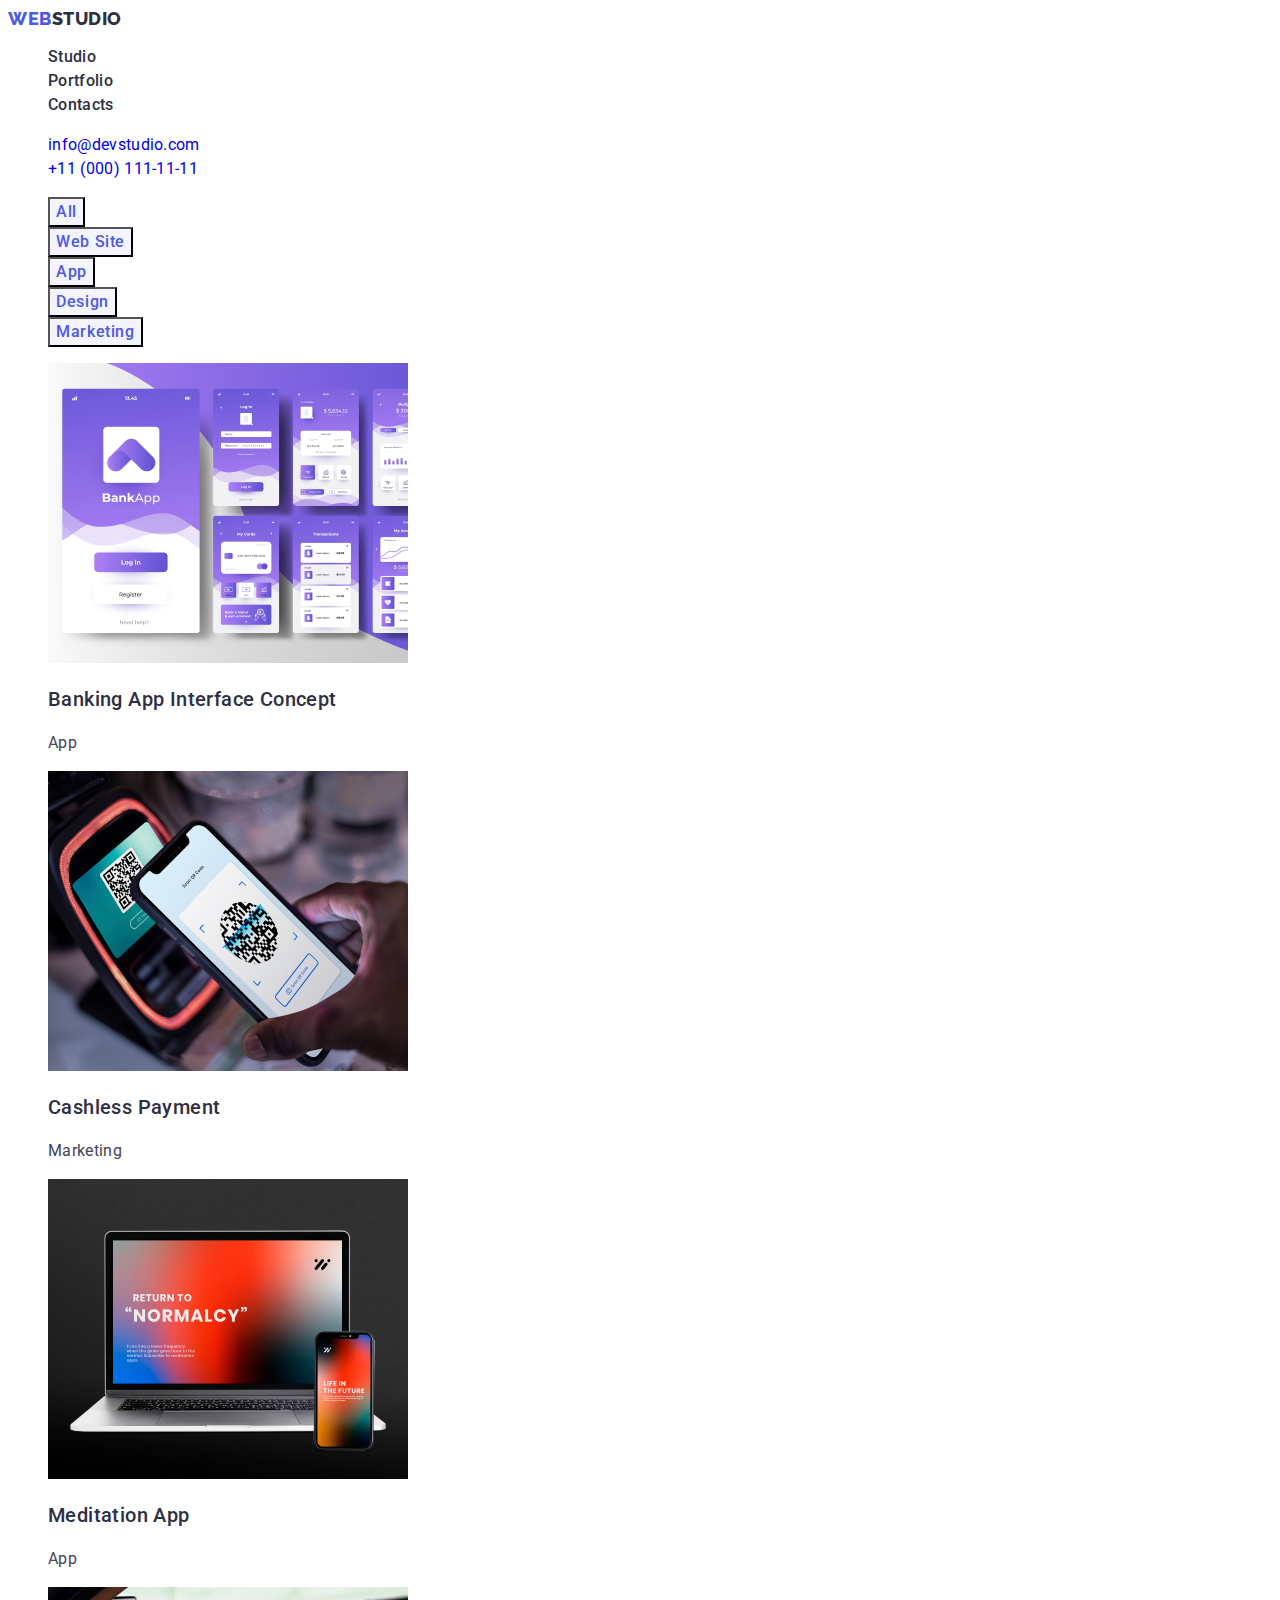
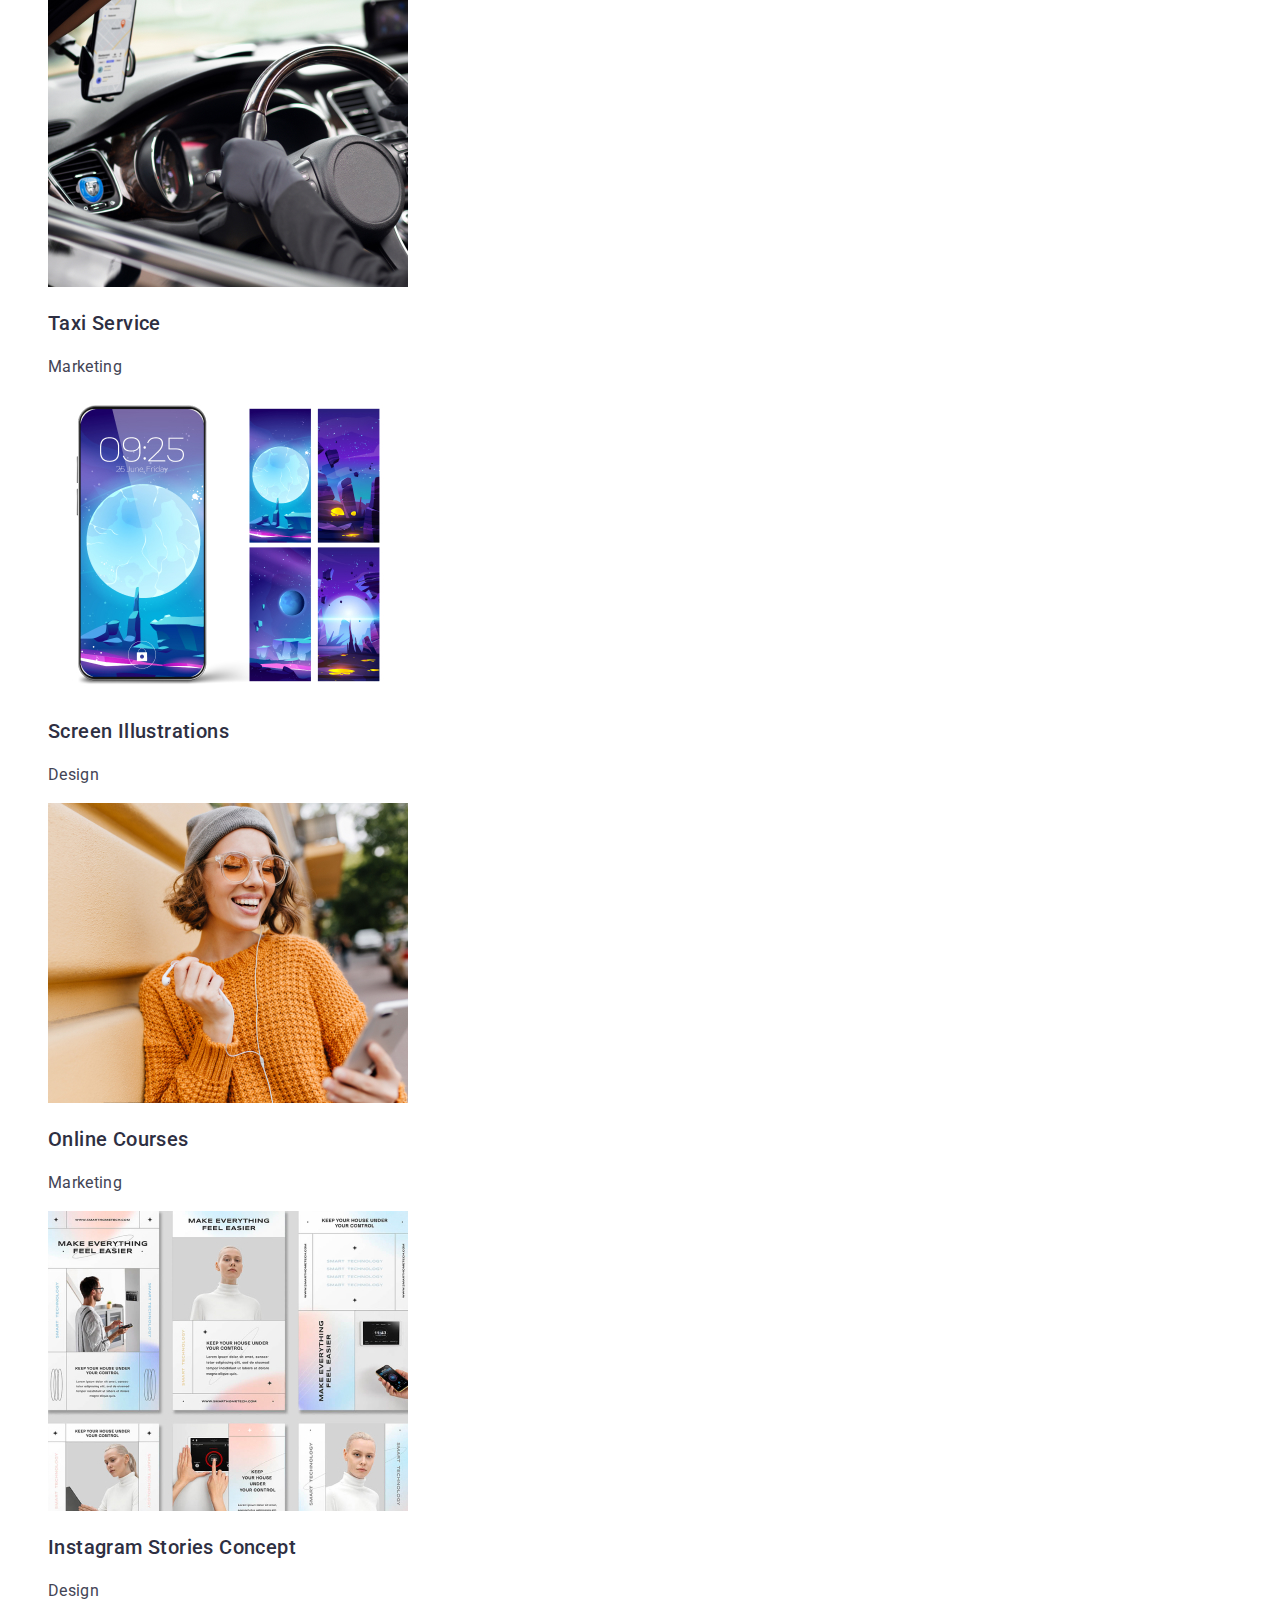
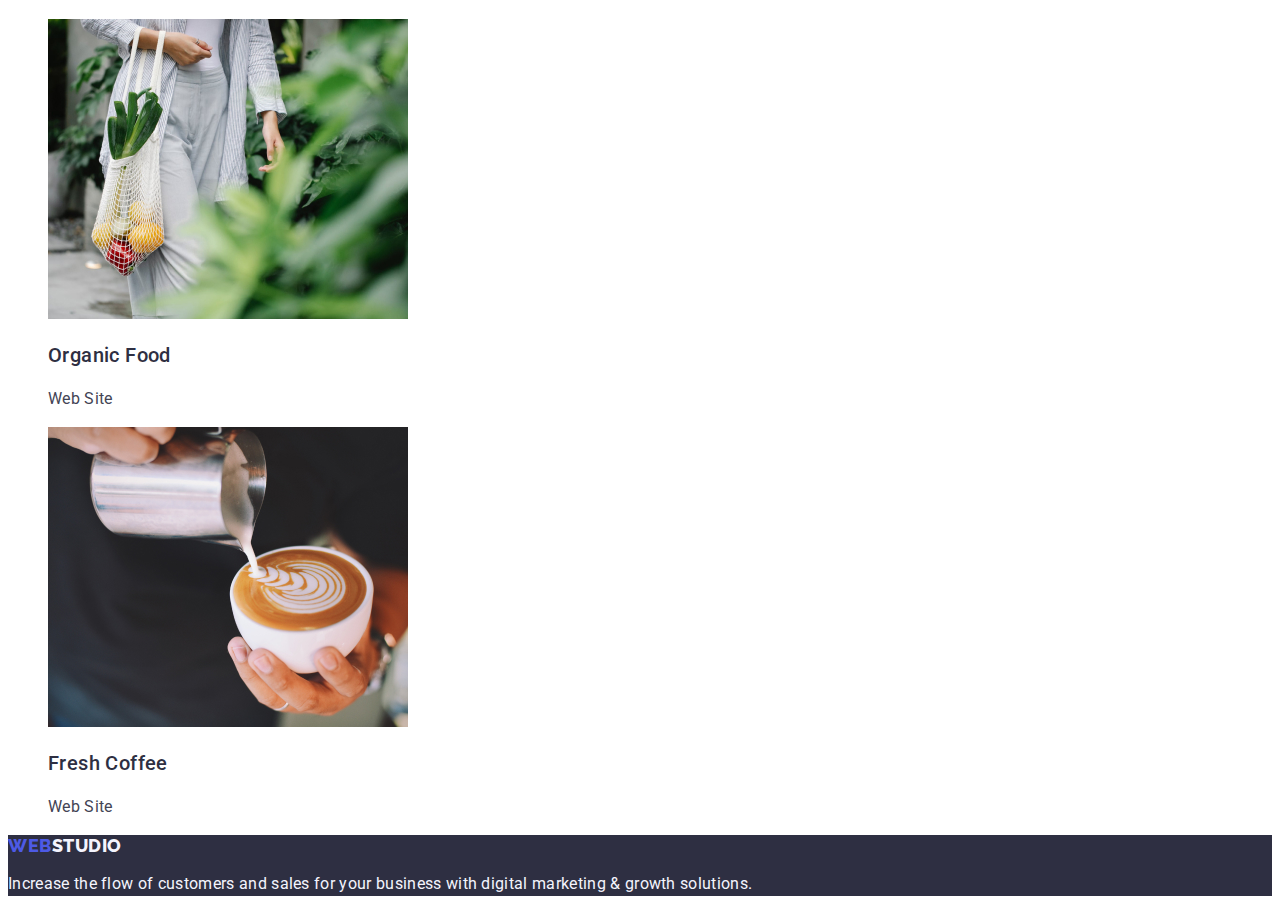
==== portfolio.html @ 7dcaf7c9 "href" ====
<!DOCTYPE html>
<html lang="en">
  <head>
    <meta charset="UTF-8" />
    <meta http-equiv="X-UA-Compatible" content="IE=edge" />
    <meta name="viewport" content="width=device-width, initial-scale=1.0" />
    <title>Portfolio</title>
    <link rel="stylesheet" href="./css/style.css" />
    <link rel="preconnect" href="https://fonts.googleapis.com" />
    <link rel="preconnect" href="https://fonts.gstatic.com" crossorigin />
    <link
      href="https://fonts.googleapis.com/css2?family=Raleway:wght@800&family=Roboto:wght@400;500;700;900&display=swap"
      rel="stylesheet"
    />
  </head>
  <body>
    <!-- HEADER -->
    <header class="page-header">
      <nav class="page-nav">
        <a class="logo link" href=".index.html"
          >Web<span class="second-part-logo-light-theme">Studio</span></a
        >
        <ul class="main-menu list">
          <li class="main-menu-item">
            <a class="main-menu-link link" href=".index.html">Studio</a>
          </li>
          <li class="main-menu-item">
            <a class="main-menu-link link" href=".portfolio.html">Portfolio</a>
          </li>
          <li class="main-menu-item">
            <a class="main-menu-link link" href="">Contacts</a>
          </li>
        </ul>
      </nav>
      <address class="contact-info">
        <ul class="contact-list list">
          <li class="contact-list-item">
            <a class="contact-list-link link" href="mailto:info@devstudio.com"
              >info@devstudio.com</a
            >
          </li>
          <li class="contact-list-item">
            <a class="contact-list-link link" href="tel:+110001111111">+11 (000) 111-11-11</a>
          </li>
        </ul>
      </address>
    </header>
    <main>
      <!-- PORTFOLIO-->
      <section class="portfolio">
        <ul class="filters-list list">
          <li class="filters-list-item"><button class="filters-list-btn">All</button></li>
          <li class="filters-list-item"><button class="filters-list-btn">Web Site</button></li>
          <li class="filters-list-item"><button class="filters-list-btn">App</button></li>
          <li class="filters-list-item"><button class="filters-list-btn">Design</button></li>
          <li class="filters-list-item"><button class="filters-list-btn">Marketing</button></li>
        </ul>
        <ul class="portfolio-list list">
          <li class="portfolio-list-item">
            <img
              src="./images/portfolio/banking-app-interface.jpg"
              alt="BankApp interface"
              width="360"
              height="300"
            />
            <h3 class="portfolio-list-name">Banking App Interface Concept</h3>
            <p class="portfolio-list-filter">App</p>
          </li>
          <li class="portfolio-list-item">
            <img
              src="./images/portfolio/cashless-payment.jpg"
              alt="Paying with smartphone"
              width="360"
              height="300"
            />
            <h3 class="portfolio-list-name">Cashless Payment</h3>
            <p class="portfolio-list-filter">Marketing</p>
          </li>
          <li class="portfolio-list-item">
            <img
              src="./images/portfolio/meditation-app.jpg"
              alt="Notebook with smartphone"
              width="360"
              height="300"
            />
            <h3 class="portfolio-list-name">Meditation App</h3>
            <p class="portfolio-list-filter">App</p>
          </li>
          <li class="portfolio-list-item">
            <img
              src="./images/portfolio/taxi-service.jpg"
              alt="Car with drivers hands"
              width="360"
              height="300"
            />
            <h3 class="portfolio-list-name">Taxi Service</h3>
            <p class="portfolio-list-filter">Marketing</p>
          </li>
          <li class="portfolio-list-item">
            <img
              class="portfolio-list-img"
              src="./images/portfolio/screen-illustrations.jpg"
              alt="Samrtphone with moon-theme"
              width="360"
              height="300"
            />
            <h3 class="portfolio-list-name">Screen Illustrations</h3>
            <p class="portfolio-list-filter">Design</p>
          </li>
          <li class="portfolio-list-item">
            <img
              class="portfolio-list-img"
              src="./images/portfolio/online-courses.jpg"
              alt="Girl speaking with smartphone"
              width="360"
              height="300"
            />
            <h3 class="portfolio-list-name">Online Courses</h3>
            <p class="portfolio-list-filter">Marketing</p>
          </li>
          <li class="portfolio-list-item">
            <img
              class="portfolio-list-img"
              src="./images/portfolio/instagram-stories.jpg"
              alt="Some futuristic concept"
              width="360"
              height="300"
            />
            <h3 class="portfolio-list-name">Instagram Stories Concept</h3>
            <p class="portfolio-list-filter">Design</p>
          </li>
          <li class="portfolio-list-item">
            <img
              class="portfolio-list-img"
              src="./images/portfolio/organic-food.jpg"
              alt="Walking women with vegetables"
              width="360"
              height="300"
            />
            <h3 class="portfolio-list-name">Organic Food</h3>
            <p class="portfolio-list-filter">Web Site</p>
          </li>
          <li class="portfolio-list-item">
            <img
              class="portfolio-list-img"
              src="./images/portfolio/fresh-coffee.jpg"
              alt="Making coffee"
              width="360"
              height="300"
            />
            <h3 class="portfolio-list-name">Fresh Coffee</h3>
            <p class="portfolio-list-filter">Web Site</p>
          </li>
        </ul>
      </section>
    </main>
    <footer class="page-footer">
      <a class="logo link" href="./index.html"
        >Web<span class="second-part-logo-dark-theme">Studio</span></a
      >
      <p class="footer-text">
        Increase the flow of customers and sales for your business with digital marketing & growth
        solutions.
      </p>
    </footer>
  </body>
</html>
---- css/style.css ----
:root {
  --main-font-family: 'Roboto', sans-serif;
  --logo: 'Raleway', sans-serif;
  --primary-color-light-theme: #f4f4fd;
  --secondary-color-light-theme: #ffffff;
  --primary-color-dark-theme: #2e2f42;
  --secondary-color-dark-theme: #434455;
  --primary-brand-color: #4d5ae5;
  --accent-color: #4048bf;
}

body {
  font-family: var(--main-font-family);
  color: #434455;
  background-color: #ffffff;
}

button {
  font-family: inherit;
  cursor: pointer;
}

.list {
  list-style: none;
}

.link {
  text-decoration: none;
}

/*=== COMPONENTS ===*/
.modal-opn-btn {
  font-weight: 500;
  font-size: 16px;
  line-height: 1.5;
  display: flex;
  align-items: center;
  letter-spacing: 0.04em;
  color: var(--secondary-color-light-theme);
  background-color: #4d5ae5;
}
.modal-opn-btn:hover,
.modal-opn-btn:focus {
  background-color: #4048bf;
}

.subtitle {
  font-weight: 700;
  font-size: 36px;
  line-height: 1.11;
  text-align: center;
  letter-spacing: 0.02em;
  text-transform: capitalize;
  color: var(--primary-color-dark-theme);
}

.logo {
  font-family: var(--logo);
  font-weight: 800;
  font-size: 18px;
  line-height: 1.17;
  display: flex;
  letter-spacing: 0.03em;
  text-transform: uppercase;
  color: #4d5ae5;
}

.second-part-logo-dark-theme {
  color: #f4f4fd;
}

.second-part-logo-light-theme {
  color: #2e2f42;
}

/*==================================== HEADER ====================================*/
.main-menu-link {
  font-weight: 500;
  font-size: 16px;
  line-height: 1.5;
  letter-spacing: 0.02em;
  color: var(--primary-color-dark-theme);
}
.main-menu-link:hover,
.main-menu-link:focus {
  color: #4048bf;
}

.contact-list-link {
  font-style: normal;
  font-weight: 400;
  font-size: 16px;
  line-height: 1.5;
  letter-spacing: 0.02em;
}
.contact-list-link:hover,
.contact-list-link:focus {
  color: #4048bf;
}
/*==================================== STUDIO ====================================*/
/*========== HERO ==========*/
.hero {
  background-color: var(--primary-color-dark-theme);
}

.main-title {
  font-weight: 700;
  font-size: 56px;
  line-height: 1.07;
  text-align: center;
  letter-spacing: 0.02em;
  color: var(--secondary-color-light-theme);
}

/*========== ABOUT ==========*/
.features-list-title {
  font-weight: 500;
  font-size: 20px;
  line-height: 1.2;
  letter-spacing: 0.02em;
  color: var(--primary-color-dark-theme);
}

.features-list-description {
  font-weight: 400;
  font-size: 16px;
  line-height: 1.5;
  letter-spacing: 0.02em;
}

/*========== COMPANY PRODUCTS ==========*/

/*========== TEAM MEMBERS ==========*/
.employees {
  background-color: var(--primary-color-light-theme);
}

.employees-list-item {
  background-color: var(--secondary-color-light-theme);
}

.employees-list-name {
  font-weight: 500;
  font-size: 20px;
  line-height: 1.2;
  letter-spacing: 0.02em;
  color: var(--primary-color-dark-theme);
}

.employees-list-position {
  font-weight: 400;
  font-size: 16px;
  line-height: 1.5;
  letter-spacing: 0.02em;
}

/*==================================== PORTFOLIO ====================================*/
.filters-list-btn {
  font-weight: 500;
  font-size: 16px;
  line-height: 1.5;
  display: flex;
  letter-spacing: 0.04em;
  color: #4d5ae5;
  background-color: var(--primary-color-light-theme);
}
.filters-list-btn:hover,
.filters-list-btn:focus {
  color: var(--secondary-color-light-theme);
  background-color: #4048bf;
}

.portfolio-list-name {
  font-weight: 500;
  font-size: 20px;
  line-height: 1.2;
  letter-spacing: 0.02em;
  color: var(--primary-color-dark-theme);
}

.portfolio-list-filter {
  font-weight: 400;
  font-size: 16px;
  line-height: 1.5;
  letter-spacing: 0.02em;
}
/*==================================== FOOTER ====================================*/
.page-footer {
  background-color: var(--primary-color-dark-theme);
}

.footer-text {
  font-weight: 400;
  font-size: 16px;
  line-height: 1.5;
  letter-spacing: 0.02em;
  color: var(--primary-color-light-theme);
}
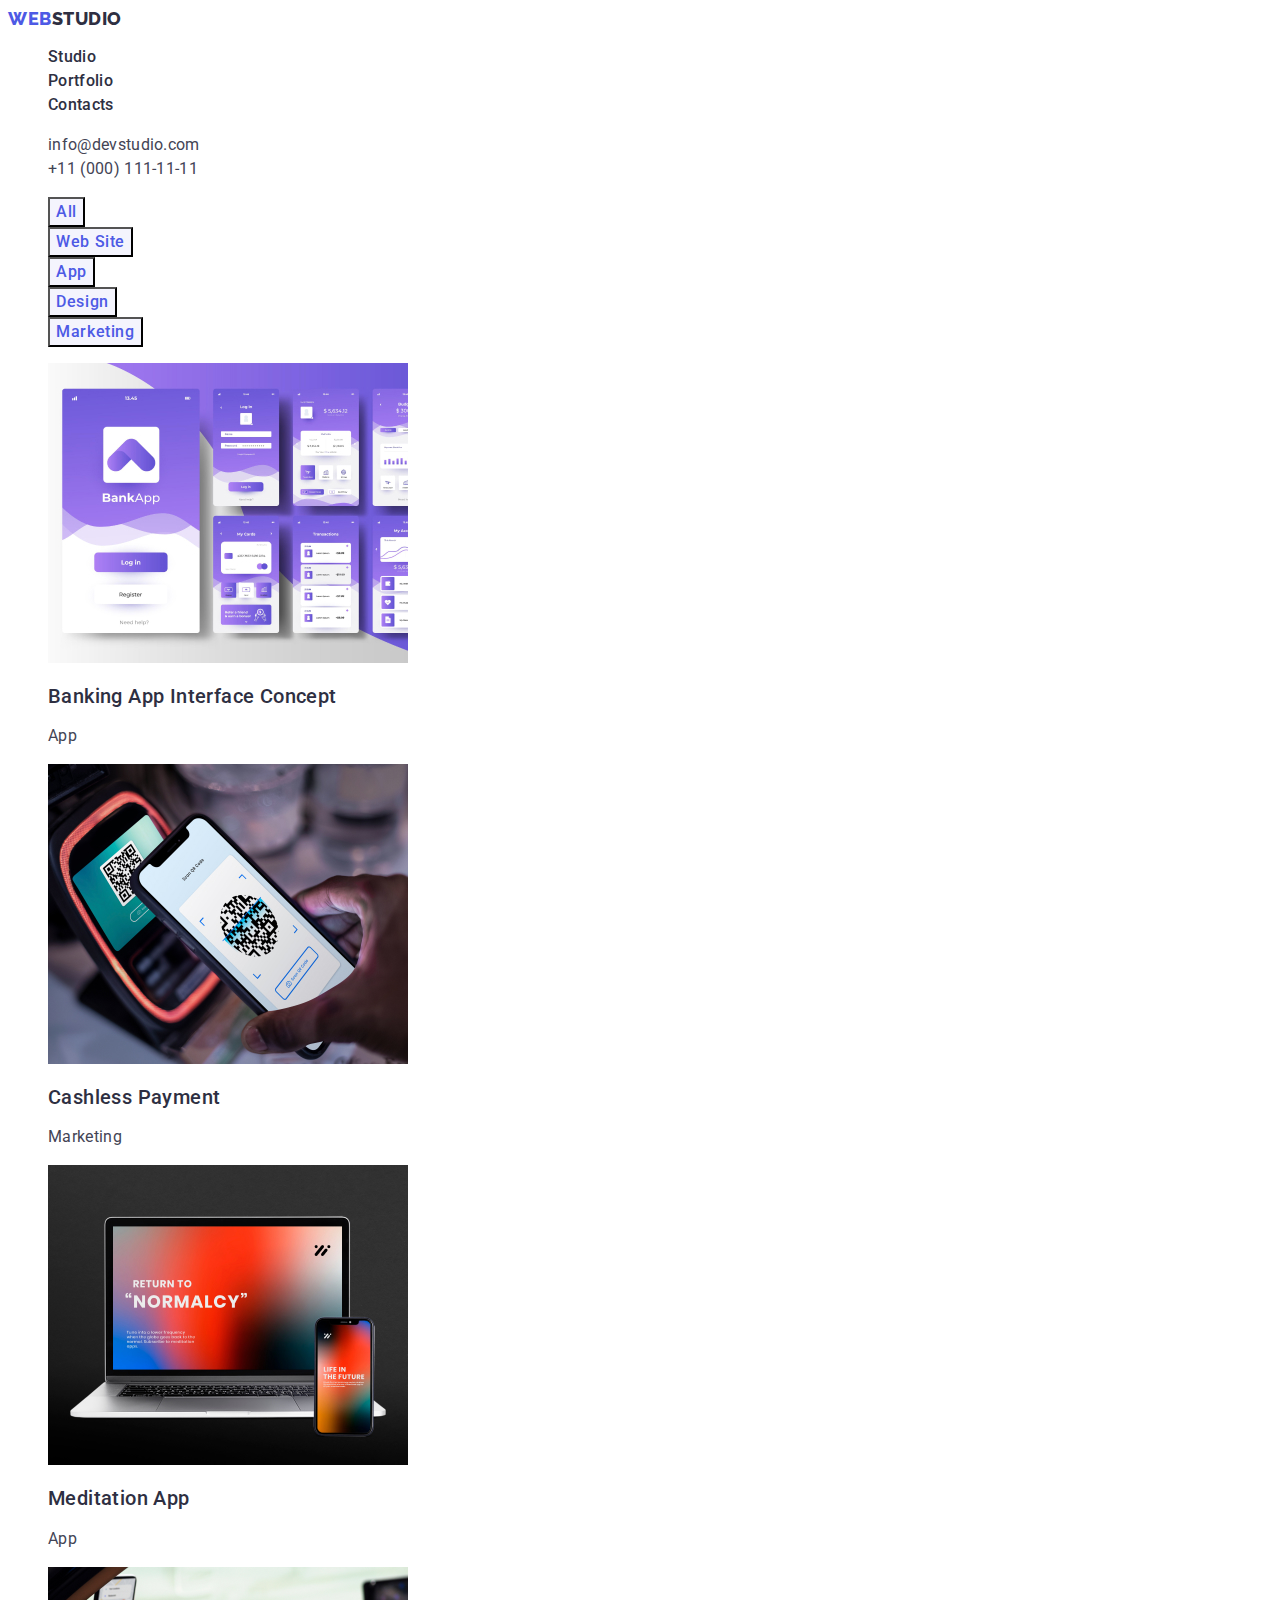
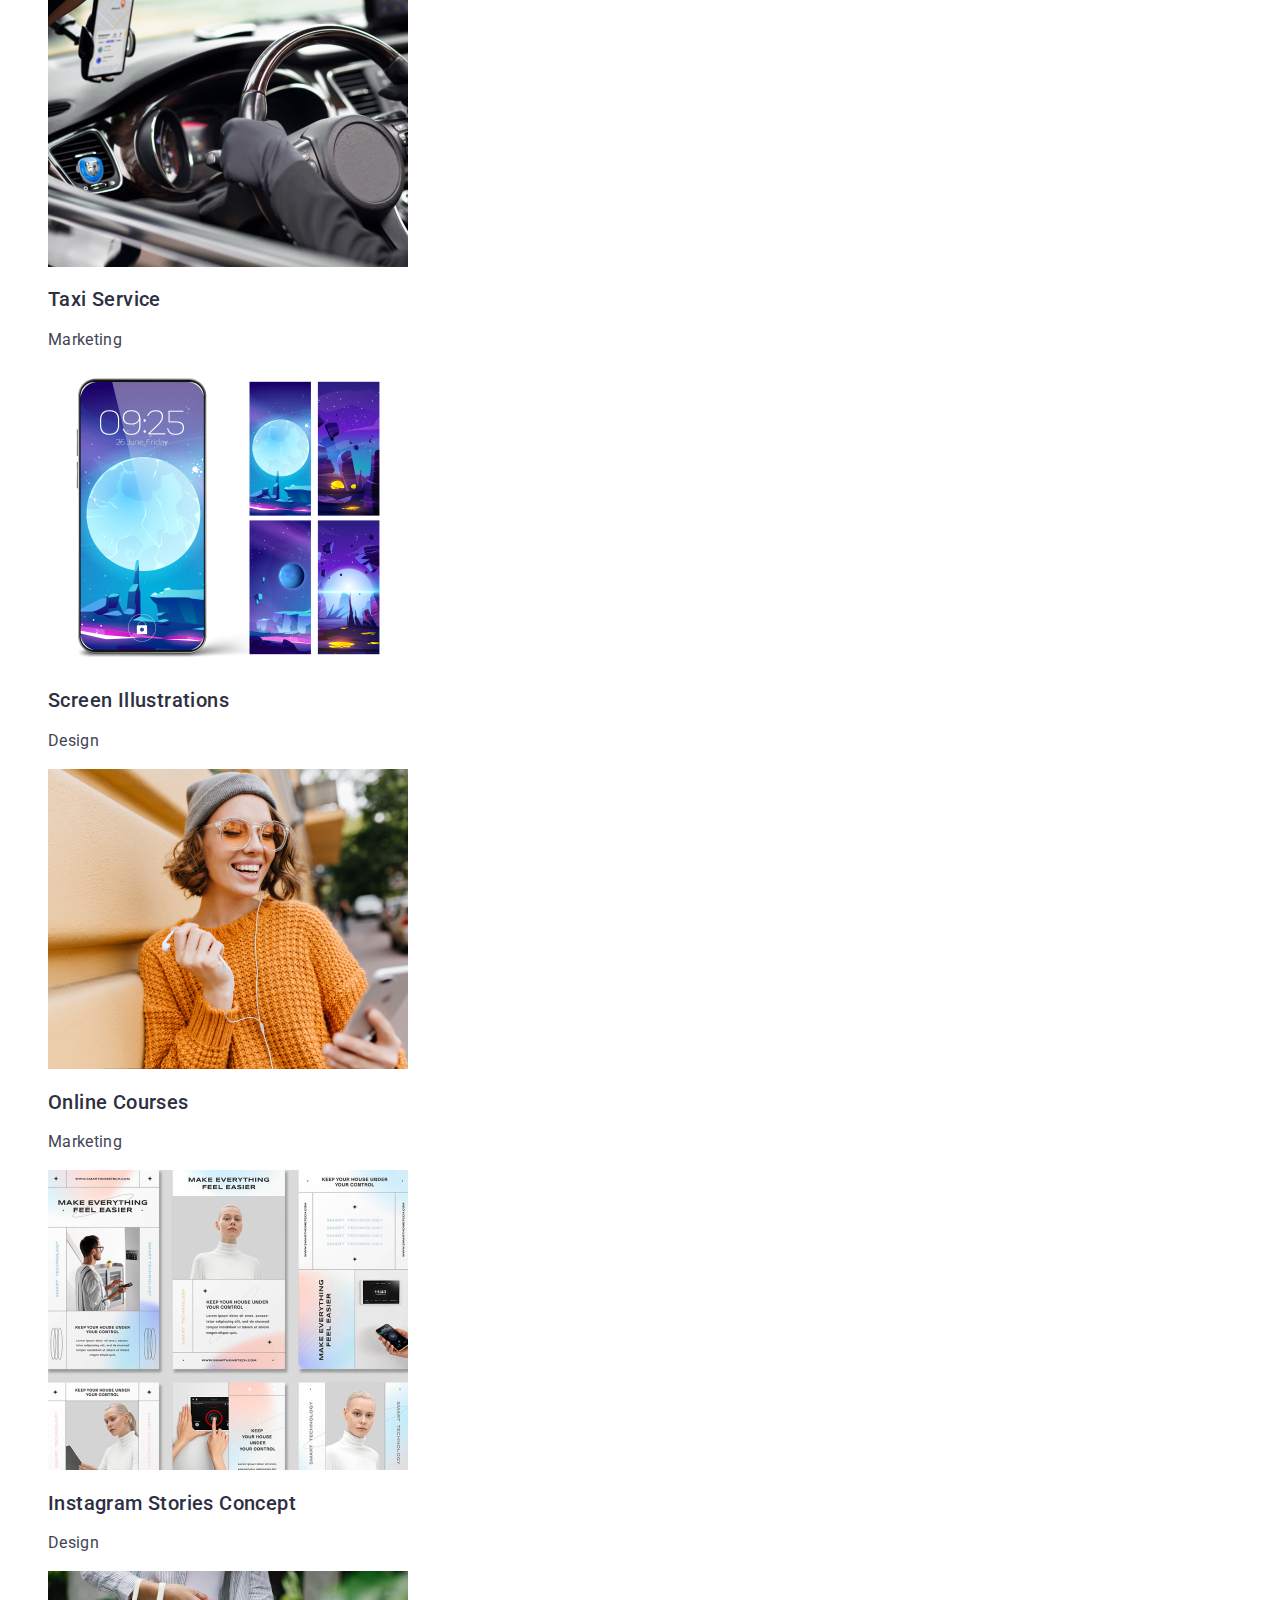
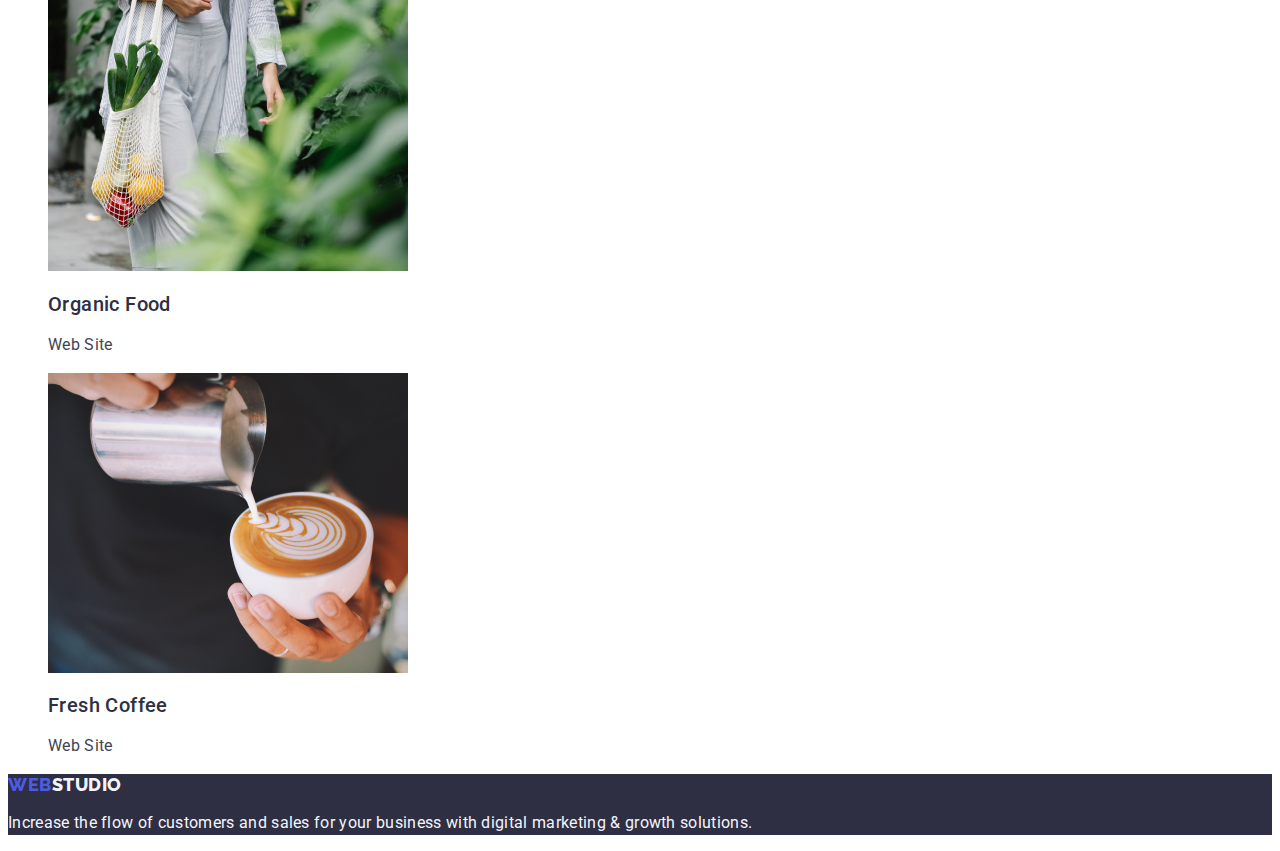
==== commit d2baf52e: "hover-focus change" ====
--- a/portfolio.html
+++ b/portfolio.html
@@ -17,15 +17,15 @@
     <!-- HEADER -->
     <header class="page-header">
       <nav class="page-nav">
-        <a class="logo link" href=".index.html"
+        <a class="logo link" href="./index.html"
           >Web<span class="second-part-logo-light-theme">Studio</span></a
         >
         <ul class="main-menu list">
           <li class="main-menu-item">
-            <a class="main-menu-link link" href=".index.html">Studio</a>
+            <a class="main-menu-link link" href="./index.html">Studio</a>
           </li>
           <li class="main-menu-item">
-            <a class="main-menu-link link" href=".portfolio.html">Portfolio</a>
+            <a class="main-menu-link link" href="./portfolio.html">Portfolio</a>
           </li>
           <li class="main-menu-item">
             <a class="main-menu-link link" href="">Contacts</a>
@@ -48,13 +48,25 @@
     <main>
       <!-- PORTFOLIO-->
       <section class="portfolio">
+        <h1 class="main-title" hidden>Portfolio</h1>
         <ul class="filters-list list">
-          <li class="filters-list-item"><button class="filters-list-btn">All</button></li>
-          <li class="filters-list-item"><button class="filters-list-btn">Web Site</button></li>
-          <li class="filters-list-item"><button class="filters-list-btn">App</button></li>
-          <li class="filters-list-item"><button class="filters-list-btn">Design</button></li>
-          <li class="filters-list-item"><button class="filters-list-btn">Marketing</button></li>
+          <li class="filters-list-item">
+            <button class="filters-list-btn" type="button">All</button>
+          </li>
+          <li class="filters-list-item">
+            <button class="filters-list-btn" type="button">Web Site</button>
+          </li>
+          <li class="filters-list-item">
+            <button class="filters-list-btn" type="button">App</button>
+          </li>
+          <li class="filters-list-item">
+            <button class="filters-list-btn" type="button">Design</button>
+          </li>
+          <li class="filters-list-item">
+            <button class="filters-list-btn" type="button">Marketing</button>
+          </li>
         </ul>
+
         <ul class="portfolio-list list">
           <li class="portfolio-list-item">
             <img
@@ -63,7 +75,7 @@
               width="360"
               height="300"
             />
-            <h3 class="portfolio-list-name">Banking App Interface Concept</h3>
+            <h2 class="portfolio-list-name">Banking App Interface Concept</h2>
             <p class="portfolio-list-filter">App</p>
           </li>
           <li class="portfolio-list-item">
@@ -73,7 +85,7 @@
               width="360"
               height="300"
             />
-            <h3 class="portfolio-list-name">Cashless Payment</h3>
+            <h2 class="portfolio-list-name">Cashless Payment</h2>
             <p class="portfolio-list-filter">Marketing</p>
           </li>
           <li class="portfolio-list-item">
@@ -83,7 +95,7 @@
               width="360"
               height="300"
             />
-            <h3 class="portfolio-list-name">Meditation App</h3>
+            <h2 class="portfolio-list-name">Meditation App</h2>
             <p class="portfolio-list-filter">App</p>
           </li>
           <li class="portfolio-list-item">
@@ -93,7 +105,7 @@
               width="360"
               height="300"
             />
-            <h3 class="portfolio-list-name">Taxi Service</h3>
+            <h2 class="portfolio-list-name">Taxi Service</h2>
             <p class="portfolio-list-filter">Marketing</p>
           </li>
           <li class="portfolio-list-item">
@@ -104,7 +116,7 @@
               width="360"
               height="300"
             />
-            <h3 class="portfolio-list-name">Screen Illustrations</h3>
+            <h2 class="portfolio-list-name">Screen Illustrations</h2>
             <p class="portfolio-list-filter">Design</p>
           </li>
           <li class="portfolio-list-item">
@@ -115,7 +127,7 @@
               width="360"
               height="300"
             />
-            <h3 class="portfolio-list-name">Online Courses</h3>
+            <h2 class="portfolio-list-name">Online Courses</h2>
             <p class="portfolio-list-filter">Marketing</p>
           </li>
           <li class="portfolio-list-item">
@@ -126,7 +138,7 @@
               width="360"
               height="300"
             />
-            <h3 class="portfolio-list-name">Instagram Stories Concept</h3>
+            <h2 class="portfolio-list-name">Instagram Stories Concept</h2>
             <p class="portfolio-list-filter">Design</p>
           </li>
           <li class="portfolio-list-item">
@@ -137,7 +149,7 @@
               width="360"
               height="300"
             />
-            <h3 class="portfolio-list-name">Organic Food</h3>
+            <h2 class="portfolio-list-name">Organic Food</h2>
             <p class="portfolio-list-filter">Web Site</p>
           </li>
           <li class="portfolio-list-item">
@@ -148,7 +160,7 @@
               width="360"
               height="300"
             />
-            <h3 class="portfolio-list-name">Fresh Coffee</h3>
+            <h2 class="portfolio-list-name">Fresh Coffee</h2>
             <p class="portfolio-list-filter">Web Site</p>
           </li>
         </ul>
--- a/css/style.css
+++ b/css/style.css
@@ -39,7 +39,10 @@
   color: var(--secondary-color-light-theme);
   background-color: #4d5ae5;
 }
-.modal-opn-btn:hover,
+.modal-opn-btn:hover {
+  background-color: #4048bf;
+}
+
 .modal-opn-btn:focus {
   background-color: #4048bf;
 }
@@ -86,14 +89,20 @@
   color: #4048bf;
 }
 
+.contact-info {
+  font-style: normal;
+}
+
 .contact-list-link {
-  font-style: normal;
-  font-weight: 400;
-  font-size: 16px;
-  line-height: 1.5;
-  letter-spacing: 0.02em;
-}
-.contact-list-link:hover,
+  font-weight: 400;
+  font-size: 16px;
+  line-height: 1.5;
+  letter-spacing: 0.02em;
+  color: #434455;
+}
+.contact-list-link:hover {
+  color: #4048bf;
+}
 .contact-list-link:focus {
   color: #4048bf;
 }
@@ -164,7 +173,10 @@
   color: #4d5ae5;
   background-color: var(--primary-color-light-theme);
 }
-.filters-list-btn:hover,
+.filters-list-btn:hover {
+  color: var(--secondary-color-light-theme);
+  background-color: #4048bf;
+}
 .filters-list-btn:focus {
   color: var(--secondary-color-light-theme);
   background-color: #4048bf;
